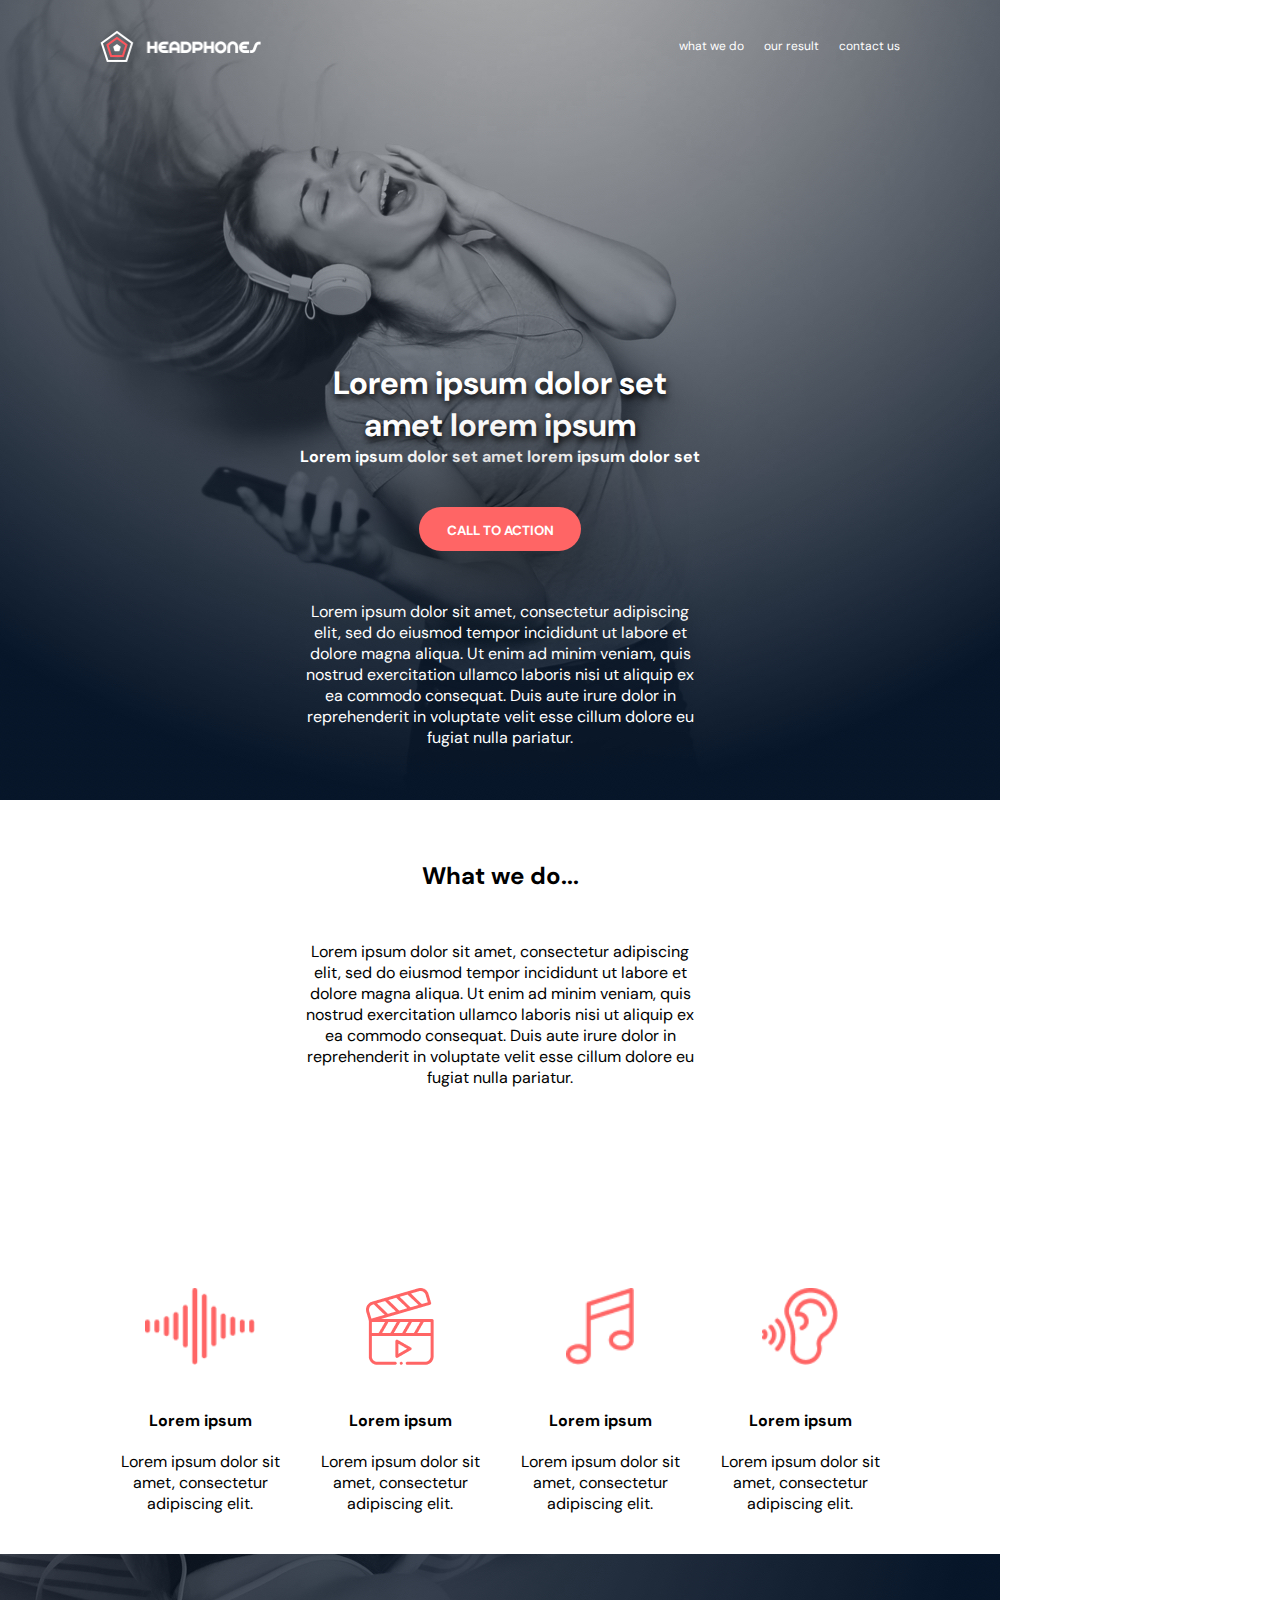
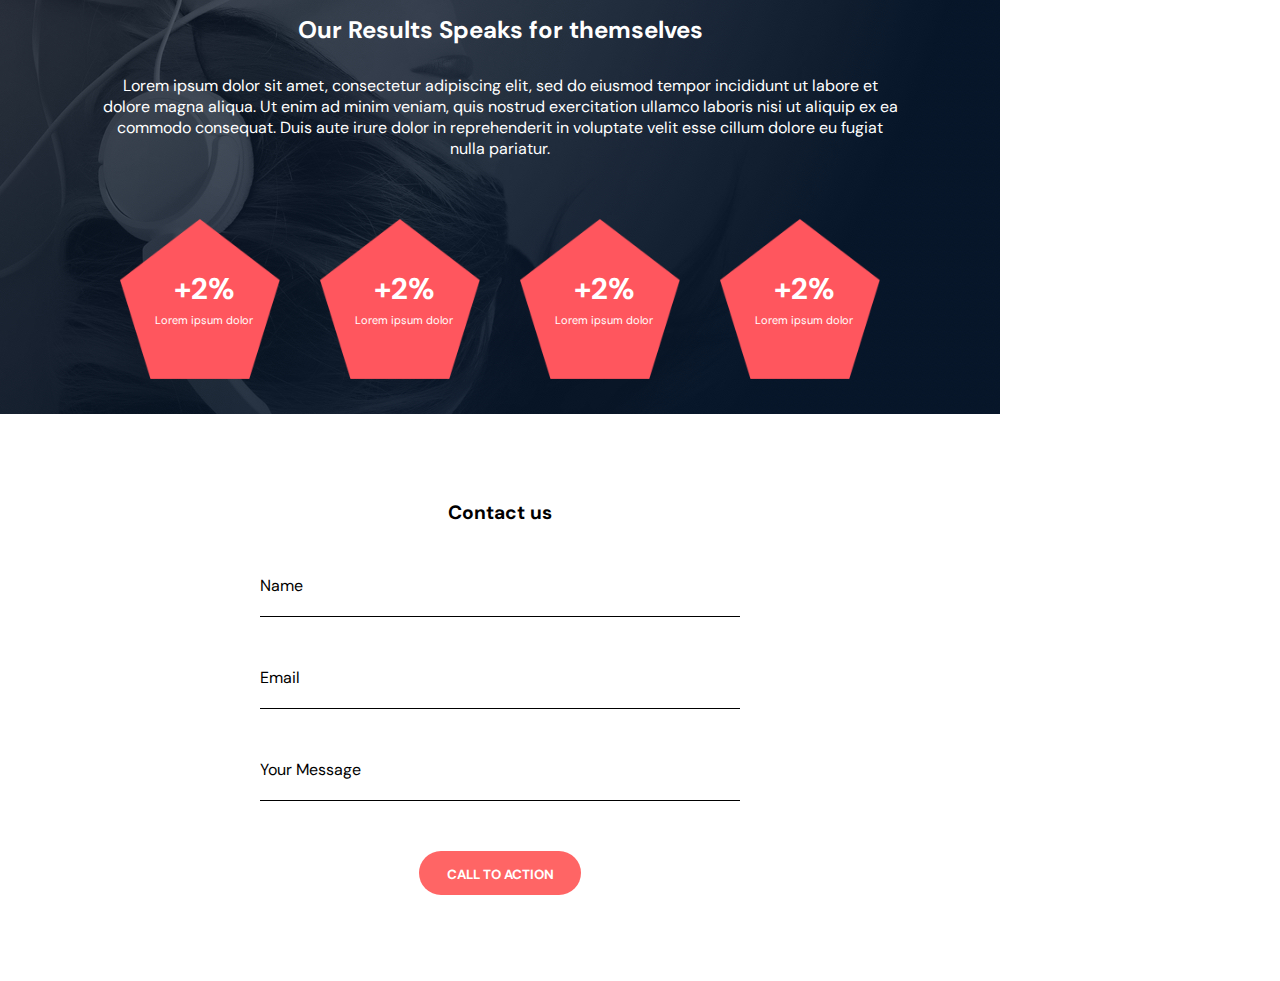
==== headphones/index.html @ e4cb39d5 "headphones" ====
<!DOCTYPE html>
<html lang="en">
  <head>
    <meta charset="UTF-8" />
    <meta name="viewport" content="width=device-width, initial-scale=1.0" />
    <title>Build from Scratch</title>
    <link rel="preconnect" href="https://fonts.googleapis.com" />
    <link rel="preconnect" href="https://fonts.gstatic.com" crossorigin />
    <link
      href="https://fonts.googleapis.com/css2?family=DM+Sans:ital,opsz,wght@0,9..40,100..1000;1,9..40,100..1000&display=swap"
      rel="stylesheet"
    />
    <link rel="stylesheet" href="styles.css" />
  </head>
  <body>
    <main>
      <section class="firstsection">
        <header>
          <nav>
            <img src="images/logo_headphones.png" alt="" />
            <a href="#" id="firsta">what we do</a>
            <a href="#">our result</a>
            <a href="#">contact us</a>
          </nav>
        </header>
        <div>
          <h2>Lorem ipsum dolor set amet lorem ipsum</h2>
          <h3>Lorem ipsum dolor set amet lorem ipsum dolor set</h3>
          <button>call to Action</button>
          <article>
            Lorem ipsum dolor sit amet, consectetur adipiscing elit, sed do
            eiusmod tempor incididunt ut labore et dolore magna aliqua. Ut enim
            ad minim veniam, quis nostrud exercitation ullamco laboris nisi ut
            aliquip ex ea commodo consequat. Duis aute irure dolor in
            reprehenderit in voluptate velit esse cillum dolore eu fugiat nulla
            pariatur.
          </article>
        </div>
      </section>
      <section class="secondsection">
        <div class="secondone">
          <h2>What we do...</h2>
          <article>
            Lorem ipsum dolor sit amet, consectetur adipiscing elit, sed do
            eiusmod tempor incididunt ut labore et dolore magna aliqua. Ut enim
            ad minim veniam, quis nostrud exercitation ullamco laboris nisi ut
            aliquip ex ea commodo consequat. Duis aute irure dolor in
            reprehenderit in voluptate velit esse cillum dolore eu fugiat nulla
            pariatur.
          </article>
        </div>
        <div class="second2div">
          <div>
            <img src="images/sound-frecuency.png" alt="" />
            <h4>Lorem ipsum</h4>
            <div>Lorem ipsum dolor sit amet, consectetur adipiscing elit.</div>
          </div>
          <div>
            <img src="images/video.png" alt="" />
            <h4>Lorem ipsum</h4>
            <div>Lorem ipsum dolor sit amet, consectetur adipiscing elit.</div>
          </div>
          <div>
            <img src="images/music.png" alt="" />
            <h4>Lorem ipsum</h4>
            <div>Lorem ipsum dolor sit amet, consectetur adipiscing elit.</div>
          </div>
          <div>
            <img src="images/hearing.png" alt="" />
            <h4>Lorem ipsum</h4>
            <div>Lorem ipsum dolor sit amet, consectetur adipiscing elit.</div>
          </div>
        </div>
      </section>
      <section class="polysection">
        <h2>Our Results Speaks for themselves</h2>
        <div>
          Lorem ipsum dolor sit amet, consectetur adipiscing elit, sed do
          eiusmod tempor incididunt ut labore et dolore magna aliqua. Ut enim ad
          minim veniam, quis nostrud exercitation ullamco laboris nisi ut
          aliquip ex ea commodo consequat. Duis aute irure dolor in
          reprehenderit in voluptate velit esse cillum dolore eu fugiat nulla
          pariatur.
        </div>

        <div class="polydiv">
          <div class="imagew">
            <img src="images/pentagone.png" alt="" />
            <div class="such">
              <p>+2%</p>
              <span>Lorem ipsum dolor</span>
            </div>
          </div>
          <div class="imagew">
            <img src="images/pentagone.png" alt="" />
            <div class="such">
              <!-- <img src="images/2.png" alt="" class="pletter" /> -->
              <p>+2%</p>
              <span>Lorem ipsum dolor</span>
            </div>
          </div>
          <div class="imagew">
            <img src="images/pentagone.png" alt="" />
            <div class="such">
              <!-- <img src="images/2.png" alt="" class="pletter" /> -->
              <p>+2%</p>

              <span>Lorem ipsum dolor</span>
            </div>
          </div>
          <div class="imagew">
            <img src="images/pentagone.png" alt="" />
            <div class="such">
              <!-- <img src="images/2.png" alt="" class="pletter" /> -->
              <p>+2%</p>

              <span>Lorem ipsum dolor</span>
            </div>
          </div>
        </div>
      </section>
      <section class="FormSection">
        <form action="">
          <h3>Contact us</h3>
          <div>
            <label for="names">Name</label>
            <input type="text" name="" id="names" />
          </div>
          <div>
            <label for="email">Email</label> <br />
            <input type="text" name="" id="email" />
          </div>
          <div>
            <label for="message">Your Message</label>
            <input type="text" name="" id="message" />
          </div>
          <div id="btndiv">
            <button>Call to action</button>
          </div>
        </form>
      </section>
    </main>
    <footer></footer>
  </body>
</html>
---- headphones/styles.css ----
*,
*::before,
*::after {
  padding: 0px;
  margin: 0px;
  box-sizing: border-box;
  font-family: DM Sans;
}

@font-face {
  font-family: SourceSansPro-Bold;
  src: url(/source-sans-pro/SourceSansPro-Bold.otf);
}

@font-face {
  font-family: SourceSansPro-Bold;
  src: url(/source-sans-pro/SourceSansPro-Regular.otf);
}

:root {
  --fontcolor: #fff;
  --itemcolor: #ff6565;
}

button:hover, :active {
  opacity: 0.9;
}
a:hover,
:active {
  color: #ff6565;
}
main{
  max-width: 1000px;
}

@media screen and (max-width=1000px) {
  
}

@media screen and (max-width=480px) {
  
}

.firstsection {
  background-image: url("images/headphones_hero_1.jpg");
  background-repeat: no-repeat;
  background-position: center;
  display: flex;
  flex-direction: column;
  text-align: center;
  color: var(--fontcolor);
  padding: 3% 10%;
  height: 800px;
}

nav {
  display: flex;
  align-items: center;
  gap: 20px;
  font-size: 12px;
  font-family: DM Sans;
}
nav a {
  text-decoration: none;
  color: var(--fontcolor);
}
nav img {
  height: 32px;
  width: 161px;
}
#firsta {
  margin-left: auto;
}
header {
  margin-bottom: 300px;
}
header + div > h2 {
  text-shadow: black 1px 4px 7px;
  font-size: 32px;
}
header + div > h3 {
  font-size: 16px;
  margin-bottom: 40px;
}
header + div {
  padding: 0 200px;
}
button {
  width: 162px;
  height: 44px;
  border-radius: 90px;
  background-color: var(--itemcolor);
  /* font-size: 14px; */
  font-weight: bold;
  color: white;
  text-transform: uppercase;
  padding: 15px;
  border-style: none;
  box-shadow: black 1px 1px 100px;
}

article {
  margin-top: 50px;
  font-size: 16px;
}

.secondsection {
  padding: 1% 10%;
  margin-bottom: 30px;
}

.secondone {
  display: flex;
  flex-direction: column;
  text-align: center;
  margin-top: 50px;
  padding: 0 200px;
}
.second2div {
  display: flex;
  flex-direction: row;
  margin-top: 200px;
  text-align: center;
}
.second2div img {
  height: 76.8px;
  margin-bottom: 40px;
}

.second2div h4 {
  margin-bottom: 20px;
}

.polysection {
  background-image: url("images/headphones_hero_2.jpg");
  background-repeat: no-repeat;
  background-position: center;
  color: var(--fontcolor);
  display: flex;
  flex-direction: column;
  text-align: center;
  /* height: 650px; */
  padding: 3% 10%;
}
img[src="images/pentagone.png"] {
  height: 160px;
  width: 160px;
}
.imagew {
  position: relative;
}
.polydiv {
  display: flex;
  justify-content: space-around;
  margin-top: 60px;
}
/* .pletter {
  color: white;
} */
.such {
  border: solid blac 2px;
  position: absolute;
  top: 50px;
  left: 35px;
}

p {
  font-size: 30px;
  color: white;
  font-weight: bold;
}

span {
  font-size: 11px;
  color: white;
}
.polysection > h2 {
  margin: 30px 0px;
}
input[type="Text"] {
  border: none;
  border-bottom: 1px solid black;
  width: 100%;
}
.FormSection {
  padding: 3% 10%;
}
form {
  display: flex;
  flex-direction: column;
  /* border: 1px solid black; */
  gap: 50px;
  padding: 7% 20%;
}
form h3 {
  text-align: center;
  font-size: larger;
}
#btndiv {
  text-align: center;
}
#btndiv button {
  box-shadow: none;
}
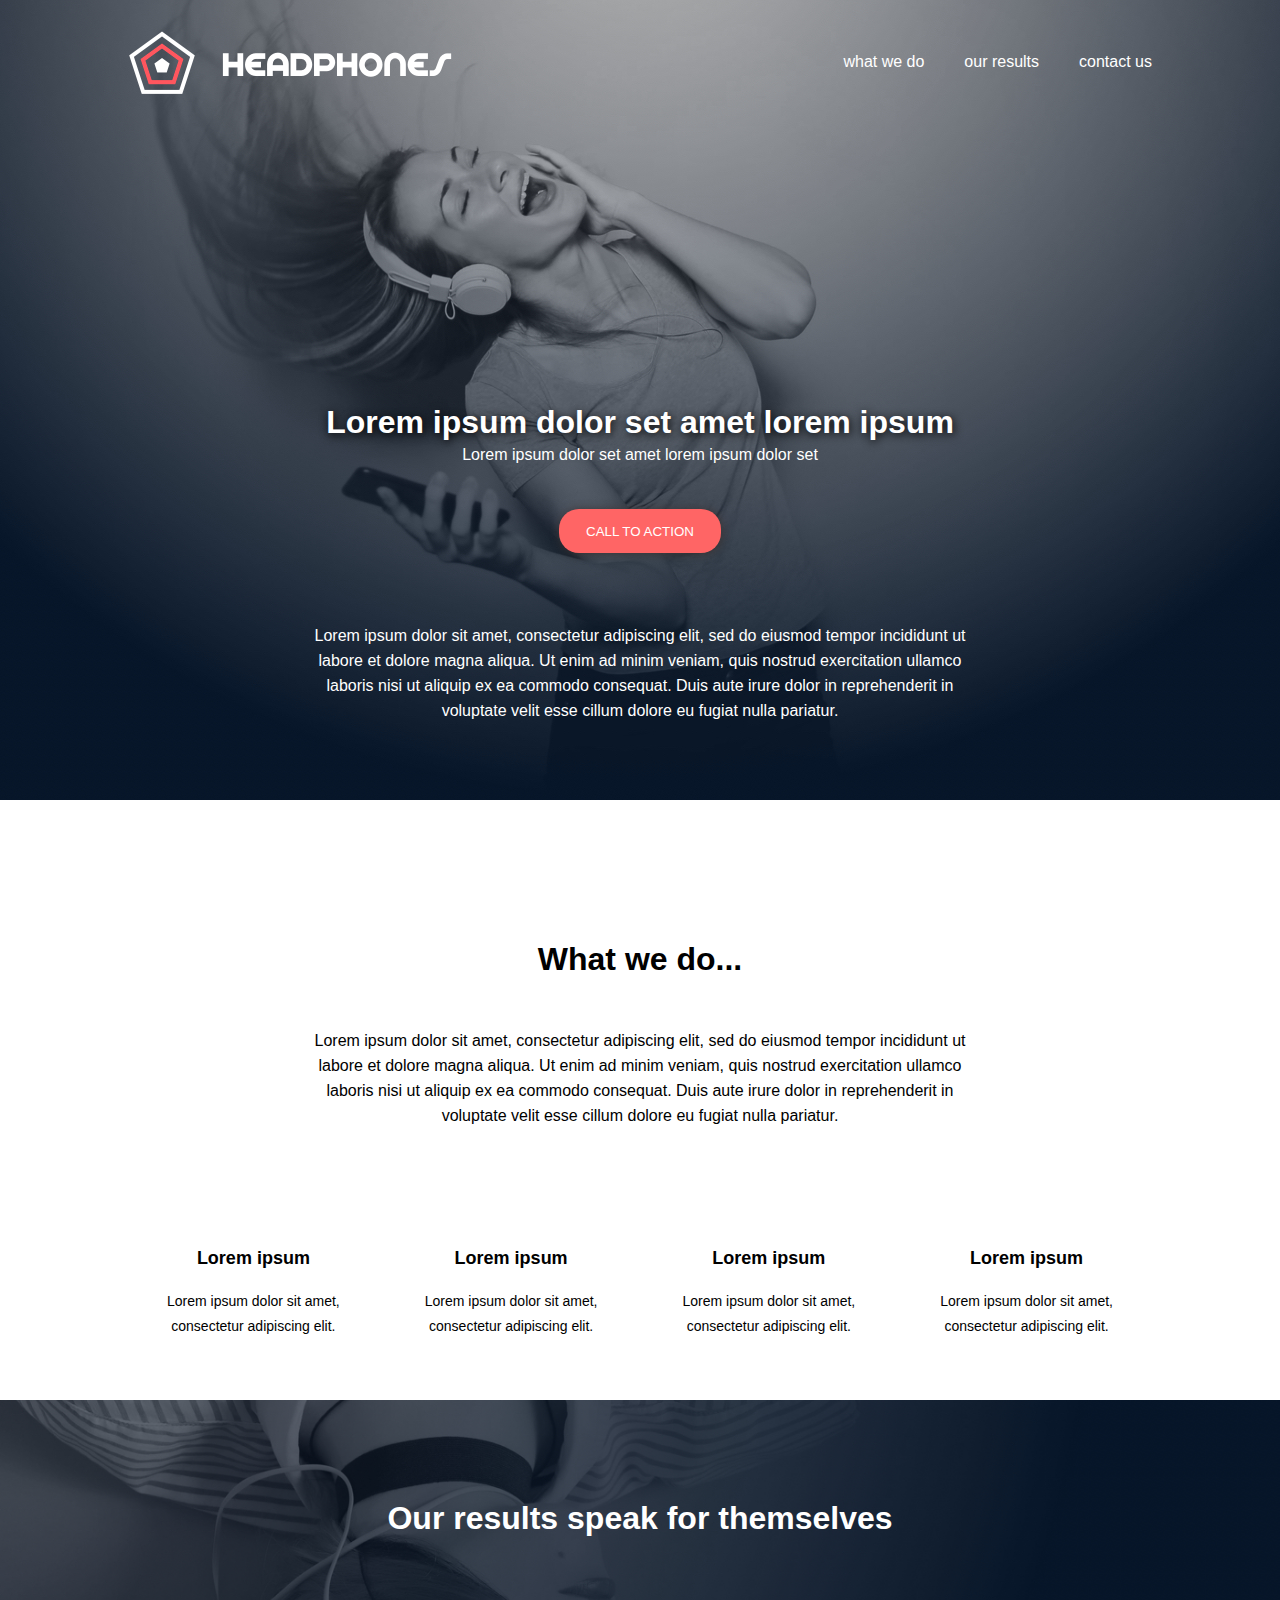
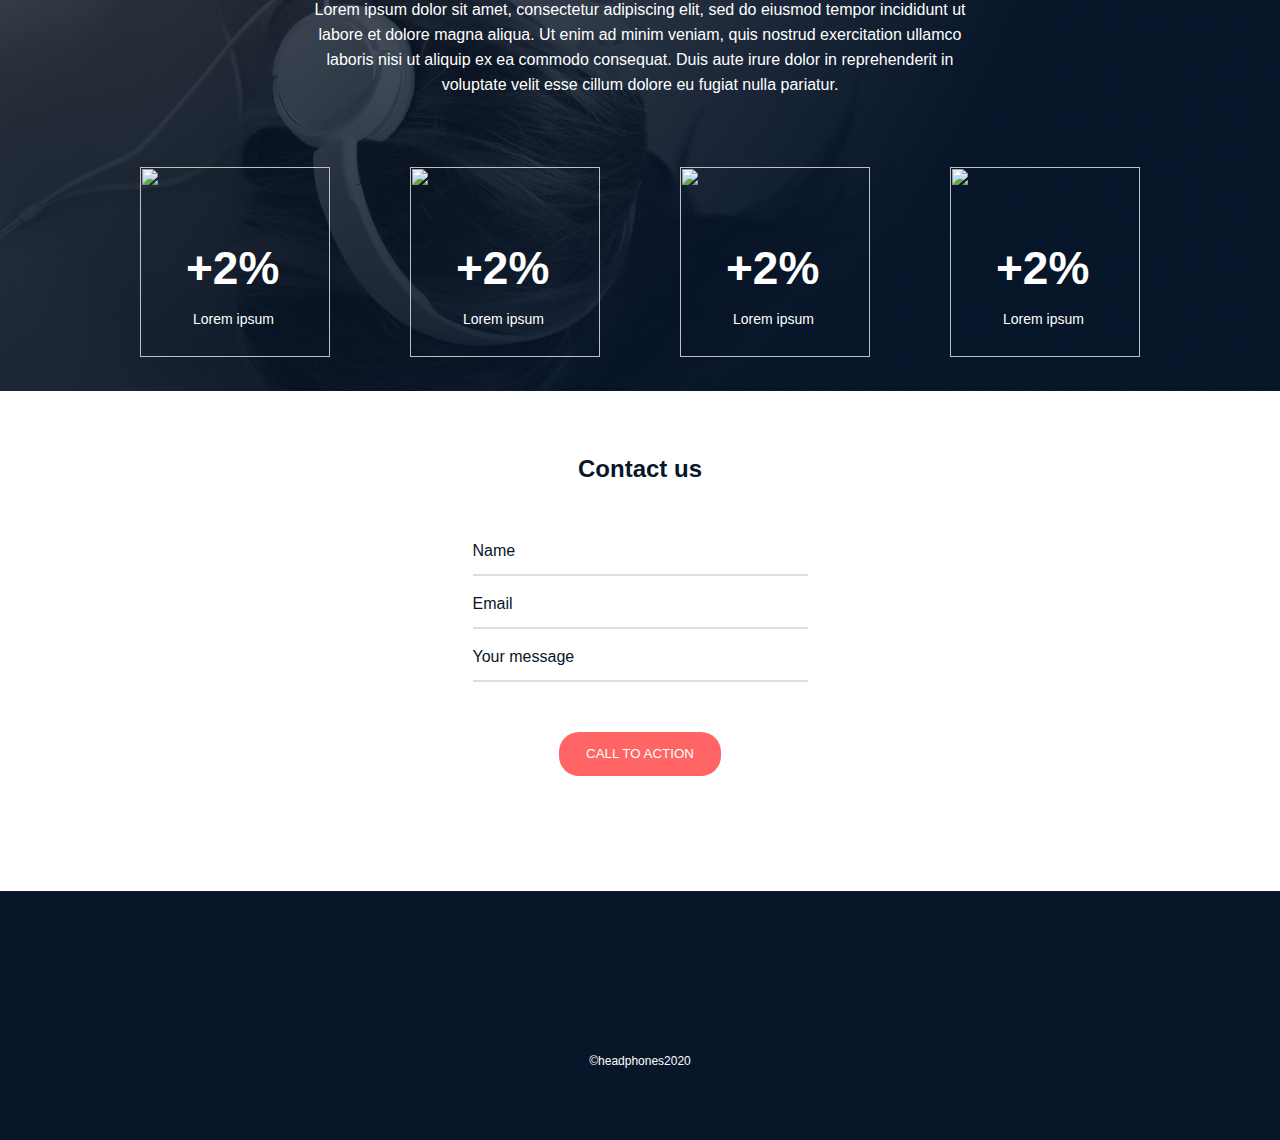
==== commit c7e354df: "Section 1" ====
--- a/headphones/index.html
+++ b/headphones/index.html
@@ -1,145 +1,123 @@
 <!DOCTYPE html>
 <html lang="en">
-  <head>
-    <meta charset="UTF-8" />
-    <meta name="viewport" content="width=device-width, initial-scale=1.0" />
-    <title>Build from Scratch</title>
-    <link rel="preconnect" href="https://fonts.googleapis.com" />
-    <link rel="preconnect" href="https://fonts.gstatic.com" crossorigin />
-    <link
-      href="https://fonts.googleapis.com/css2?family=DM+Sans:ital,opsz,wght@0,9..40,100..1000;1,9..40,100..1000&display=swap"
-      rel="stylesheet"
-    />
-    <link rel="stylesheet" href="styles.css" />
-  </head>
-  <body>
+<head>
+    <meta charset="UTF-8">
+    <meta name="viewport" content="width=device-width, initial-scale=1.0">
+    <title>Document</title>
+    <link rel="stylesheet" href="https://cdnjs.cloudflare.com/ajax/libs/font-awesome/6.6.0/css/all.min.css" integrity="sha512-Kc323vGBEqzTmouAECnVceyQqyqdsSiqLQISBL29aUW4U/M7pSPA/gEUZQqv1cwx4OnYxTxve5UMg5GT6L4JJg==" crossorigin="anonymous" referrerpolicy="no-referrer" />
+    <link rel="stylesheet" href="./styles.css">
+</head>
+<body>
     <main>
-      <section class="firstsection">
-        <header>
-          <nav>
-            <img src="images/logo_headphones.png" alt="" />
-            <a href="#" id="firsta">what we do</a>
-            <a href="#">our result</a>
-            <a href="#">contact us</a>
-          </nav>
-        </header>
-        <div>
-          <h2>Lorem ipsum dolor set amet lorem ipsum</h2>
-          <h3>Lorem ipsum dolor set amet lorem ipsum dolor set</h3>
-          <button>call to Action</button>
-          <article>
-            Lorem ipsum dolor sit amet, consectetur adipiscing elit, sed do
-            eiusmod tempor incididunt ut labore et dolore magna aliqua. Ut enim
-            ad minim veniam, quis nostrud exercitation ullamco laboris nisi ut
-            aliquip ex ea commodo consequat. Duis aute irure dolor in
-            reprehenderit in voluptate velit esse cillum dolore eu fugiat nulla
-            pariatur.
-          </article>
-        </div>
-      </section>
-      <section class="secondsection">
-        <div class="secondone">
-          <h2>What we do...</h2>
-          <article>
-            Lorem ipsum dolor sit amet, consectetur adipiscing elit, sed do
-            eiusmod tempor incididunt ut labore et dolore magna aliqua. Ut enim
-            ad minim veniam, quis nostrud exercitation ullamco laboris nisi ut
-            aliquip ex ea commodo consequat. Duis aute irure dolor in
-            reprehenderit in voluptate velit esse cillum dolore eu fugiat nulla
-            pariatur.
-          </article>
-        </div>
-        <div class="second2div">
-          <div>
-            <img src="images/sound-frecuency.png" alt="" />
-            <h4>Lorem ipsum</h4>
-            <div>Lorem ipsum dolor sit amet, consectetur adipiscing elit.</div>
-          </div>
-          <div>
-            <img src="images/video.png" alt="" />
-            <h4>Lorem ipsum</h4>
-            <div>Lorem ipsum dolor sit amet, consectetur adipiscing elit.</div>
-          </div>
-          <div>
-            <img src="images/music.png" alt="" />
-            <h4>Lorem ipsum</h4>
-            <div>Lorem ipsum dolor sit amet, consectetur adipiscing elit.</div>
-          </div>
-          <div>
-            <img src="images/hearing.png" alt="" />
-            <h4>Lorem ipsum</h4>
-            <div>Lorem ipsum dolor sit amet, consectetur adipiscing elit.</div>
-          </div>
-        </div>
-      </section>
-      <section class="polysection">
-        <h2>Our Results Speaks for themselves</h2>
-        <div>
-          Lorem ipsum dolor sit amet, consectetur adipiscing elit, sed do
-          eiusmod tempor incididunt ut labore et dolore magna aliqua. Ut enim ad
-          minim veniam, quis nostrud exercitation ullamco laboris nisi ut
-          aliquip ex ea commodo consequat. Duis aute irure dolor in
-          reprehenderit in voluptate velit esse cillum dolore eu fugiat nulla
-          pariatur.
-        </div>
-
-        <div class="polydiv">
-          <div class="imagew">
-            <img src="images/pentagone.png" alt="" />
-            <div class="such">
-              <p>+2%</p>
-              <span>Lorem ipsum dolor</span>
+        <section class="first">
+             <nav class="navLink">
+                <img src="./images/logo_headphones.png" alt="logo">
+                <a href="#" style="margin-left: auto;">what we do</a>
+                <a href="#">our results</a>
+                <a href="#">contact us</a>
+            </nav>
+            <article>
+                <h1>Lorem ipsum dolor set amet lorem ipsum</h1>
+                <p>Lorem ipsum dolor set amet lorem ipsum dolor set</p>
+                <button>CALL TO ACTION</button>
+                <p>Lorem ipsum dolor sit amet, consectetur adipiscing elit, sed do eiusmod tempor incididunt ut 
+                    <br>labore et dolore magna aliqua. Ut enim ad minim veniam, quis nostrud exercitation ullamco
+                    <br> laboris nisi ut aliquip ex ea commodo consequat. Duis aute irure dolor in reprehenderit in 
+                    <br>voluptate velit esse cillum dolore eu fugiat nulla pariatur.
+                </p>
+            </article>
+        </section>
+        <section class="second">
+            <h1>What we do...</h1>
+            <p>Lorem ipsum dolor sit amet, consectetur adipiscing elit, sed do eiusmod tempor incididunt ut 
+                <br>labore et dolore magna aliqua. Ut enim ad minim veniam, quis nostrud exercitation ullamco
+                <br> laboris nisi ut aliquip ex ea commodo consequat. Duis aute irure dolor in reprehenderit in 
+                <br>voluptate velit esse cillum dolore eu fugiat nulla pariatur.
+            </p>
+            <div class="container">
+                <div>
+                    <img src="./assets/sound-frecuency.jpg" alt="">
+                    <h2>Lorem ipsum</h2>
+                    <p>Lorem ipsum dolor sit amet, <br>
+                        consectetur adipiscing elit.</p>
+                </div>
+                <div>
+                    <img src="./assets/video.jpg" alt="">
+                    <h2>Lorem ipsum</h2>
+                    <p>Lorem ipsum dolor sit amet,<br>
+                         consectetur adipiscing elit.</p>
+                </div>
+                <div>
+                    <img src="./assets/music.jpg" alt="">
+                    <h2>Lorem ipsum</h2>
+                    <p>Lorem ipsum dolor sit amet, <br>
+                        consectetur adipiscing elit.</p>
+                </div>
+                <div>
+                    <img src="./assets/hearing.jpg" alt="">
+                    <h2>Lorem ipsum</h2>
+                    <p>Lorem ipsum dolor sit amet, <br>
+                        consectetur adipiscing elit.</p>
+                </div>
             </div>
-          </div>
-          <div class="imagew">
-            <img src="images/pentagone.png" alt="" />
-            <div class="such">
-              <!-- <img src="images/2.png" alt="" class="pletter" /> -->
-              <p>+2%</p>
-              <span>Lorem ipsum dolor</span>
+        </section>
+        <section class="third">
+            <h1>Our results speak for themselves</h1>
+            <p>Lorem ipsum dolor sit amet, consectetur adipiscing elit, sed do eiusmod tempor incididunt ut 
+                <br>labore et dolore magna aliqua. Ut enim ad minim veniam, quis nostrud exercitation ullamco
+                <br> laboris nisi ut aliquip ex ea commodo consequat. Duis aute irure dolor in reprehenderit in 
+                <br>voluptate velit esse cillum dolore eu fugiat nulla pariatur.
+            </p>
+            <div class="container_2">
+                <div class="polygon">
+                    <img src="./assets/pentagone.png" alt="">
+                    <div class="innerText"><p>+2%</p></div>
+                    <div class="innerText2"><p>Lorem ipsum </p></div>
+                </div>
+                <div class="polygon">
+                    <img src="./assets/pentagone.png" alt="">
+                    <div class="innerText"><p>+2%</p></div>
+                    <div class="innerText2"><p>Lorem ipsum </p></div>
+                </div>
+                <div class="polygon">
+                    <img src="./assets/pentagone.png" alt="">
+                    <div class="innerText"><p>+2%</p></div>
+                    <div class="innerText2"><p>Lorem ipsum </p></div>
+                </div>
+                <div class="polygon">
+                    <img src="./assets/pentagone.png" alt="">
+                    <div class="innerText"><p>+2%</p></div>
+                    <div class="innerText2"><p>Lorem ipsum </p></div>
+                </div>
             </div>
-          </div>
-          <div class="imagew">
-            <img src="images/pentagone.png" alt="" />
-            <div class="such">
-              <!-- <img src="images/2.png" alt="" class="pletter" /> -->
-              <p>+2%</p>
-
-              <span>Lorem ipsum dolor</span>
-            </div>
-          </div>
-          <div class="imagew">
-            <img src="images/pentagone.png" alt="" />
-            <div class="such">
-              <!-- <img src="images/2.png" alt="" class="pletter" /> -->
-              <p>+2%</p>
-
-              <span>Lorem ipsum dolor</span>
-            </div>
-          </div>
-        </div>
-      </section>
-      <section class="FormSection">
-        <form action="">
-          <h3>Contact us</h3>
-          <div>
-            <label for="names">Name</label>
-            <input type="text" name="" id="names" />
-          </div>
-          <div>
-            <label for="email">Email</label> <br />
-            <input type="text" name="" id="email" />
-          </div>
-          <div>
-            <label for="message">Your Message</label>
-            <input type="text" name="" id="message" />
-          </div>
-          <div id="btndiv">
-            <button>Call to action</button>
-          </div>
-        </form>
-      </section>
+        </section>
+        <section class="fourth">
+            <form action="#">
+                <h2>Contact us</h2>
+                <div>
+                    <label for="text">Name</label>
+                    <input type="text" name="text" id="text">
+                </div>
+                <div>
+                    <label for="email">Email</label>
+                    <input type="email" name="email" id="email">
+                </div>
+                <div>
+                    <label for="msg">Your message</label>
+                    <input type="text" name="msg" id="msg">
+                </div>
+                <button>CALL TO ACTION</button>
+            </form>
+        </section>
     </main>
-    <footer></footer>
-  </body>
-</html>
+    <footer>
+        <nav>
+            <img src="./assets/HEAdPHONEs.png" alt="">
+            <i class="fa-brands fa-twitter" style="margin-left: auto;"></i>
+            <i class="fa-brands fa-facebook"></i>
+            <i class="fa-brands fa-instagram"></i>
+        </nav>
+        <p>&#169headphones2020</p>
+    </footer>
+</body>
+</html>--- a/headphones/styles.css
+++ b/headphones/styles.css
@@ -1,206 +1,246 @@
-*,
-*::before,
-*::after {
-  padding: 0px;
-  margin: 0px;
+*{
+  margin: 0;
+  padding: 0;
   box-sizing: border-box;
-  font-family: DM Sans;
-}
-
-@font-face {
-  font-family: SourceSansPro-Bold;
-  src: url(/source-sans-pro/SourceSansPro-Bold.otf);
-}
-
-@font-face {
-  font-family: SourceSansPro-Bold;
-  src: url(/source-sans-pro/SourceSansPro-Regular.otf);
-}
-
-:root {
-  --fontcolor: #fff;
-  --itemcolor: #ff6565;
-}
-
-button:hover, :active {
-  opacity: 0.9;
-}
-a:hover,
-:active {
-  color: #ff6565;
-}
-main{
-  max-width: 1000px;
-}
-
-@media screen and (max-width=1000px) {
-  
-}
-
-@media screen and (max-width=480px) {
-  
-}
-
-.firstsection {
-  background-image: url("images/headphones_hero_1.jpg");
-  background-repeat: no-repeat;
-  background-position: center;
-  display: flex;
-  flex-direction: column;
-  text-align: center;
-  color: var(--fontcolor);
-  padding: 3% 10%;
+  font-family: sans-serif;
+  text-decoration: none;
+}
+:root{
+  --white: #ffffff;
+  --orange: #FF6565;
+  --black: #071629;
+}
+
+body main .first{
+  background: url(./images/headphones_hero_1.jpg) no-repeat center;
+  background-size: cover;
   height: 800px;
-}
-
-nav {
-  display: flex;
-  align-items: center;
-  gap: 20px;
-  font-size: 12px;
-  font-family: DM Sans;
-}
-nav a {
-  text-decoration: none;
-  color: var(--fontcolor);
-}
-nav img {
-  height: 32px;
-  width: 161px;
-}
-#firsta {
-  margin-left: auto;
-}
-header {
-  margin-bottom: 300px;
-}
-header + div > h2 {
-  text-shadow: black 1px 4px 7px;
+  /* width: 100%; */
+  color: var(--white);
+}
+.navLink{
+  margin: auto;
+  width: 80%;
+  padding-top: 30px;
+  margin-bottom: 100px;
+  display: flex;
+  align-items: center;
+  gap: 40px;
+}
+.navLink > a{
+  color: var(--white);
+}
+.first article{
+  display: flex;
+  flex-direction: column;
+  justify-content: center;
+  align-items: center;
+}
+article h1{
+  margin-top: 210px;
   font-size: 32px;
-}
-header + div > h3 {
-  font-size: 16px;
-  margin-bottom: 40px;
-}
-header + div {
-  padding: 0 200px;
-}
-button {
+  text-shadow: 1px 2px 10px black;
+}
+article h1 + p{
+  margin-top: 5px;
+  font-size: 16px ;
+}
+.first article button{
+  margin-top: 45px;
+  height: 44px;
   width: 162px;
-  height: 44px;
-  border-radius: 90px;
-  background-color: var(--itemcolor);
-  /* font-size: 14px; */
-  font-weight: bold;
-  color: white;
-  text-transform: uppercase;
-  padding: 15px;
-  border-style: none;
-  box-shadow: black 1px 1px 100px;
-}
-
-article {
+  background-color: var(--orange);
+  color: var(--white);
+  border-radius: 20px;
+  padding: 10px;
+  border: none;
+  box-shadow: 1px 1px 10px rgb(58, 51, 51);
+}
+button + p{
+  margin-top: 70px;
+  text-align: center;
+  font-size: 16px ;
+  line-height: 25px;
+
+}
+main .second{
+  height: 600px;
+  background-color: var(--white);
+  display: flex;
+  flex-direction: column;
+  align-items: center;
+  justify-content: center;
+}
+.second h1{
+  margin-top: 80px;
+  font-size: 32px;
+}
+.second > p{
   margin-top: 50px;
   font-size: 16px;
-}
-
-.secondsection {
-  padding: 1% 10%;
+  text-align: center;
+  line-height: 25px;
+}
+.second .container{
+  /* width: 90%; */
+  margin-top: 100px;
+  padding: 0 20px;
+  display: flex;
+  align-items: center;
+  justify-content: center;
+  gap: 85px;
+}
+.second .container div{
+  display: flex;
+  flex-direction: column;
+  justify-content: center;
+  align-items: center;
+}
+.second .container div h2{
+  font-size: 18px;
+  margin: 20px 0px;
+}
+.second .container div p{
+  font-size: 14px;
+  text-align: center;
+  line-height: 25px;
+}
+main .third{
+  /* height: 650px; */
+  background: url(./images/headphones_hero_2.jpg) no-repeat center;
+  background-size: cover;
+  display: flex;
+  flex-direction: column;
+  justify-content: center;
+  align-items: center;
+  color: var(--white);
+}
+
+.polygon > img{
+  height: 190px;
+  width: 190px;
+}
+.polygon > div > img{
+  height: 30px;
+  width: 89px;
+}
+.third > h1{
+  margin-top: 100px;
+  font-size: 32px;
+}
+.third p{
+  margin-top: 60px;
+  text-align: center;
+  line-height: 25px;
+}
+.third .container_2{
+  margin-top: 70px;
+  display: flex;
+  flex-wrap: wrap;
+  align-items: center;
+  justify-content: center;
+  gap: 80px;
+  
+}
+.third .container_2 .polygon{
+  position: relative;
   margin-bottom: 30px;
 }
-
-.secondone {
-  display: flex;
-  flex-direction: column;
-  text-align: center;
-  margin-top: 50px;
-  padding: 0 200px;
-}
-.second2div {
-  display: flex;
-  flex-direction: row;
-  margin-top: 200px;
-  text-align: center;
-}
-.second2div img {
-  height: 76.8px;
-  margin-bottom: 40px;
-}
-
-.second2div h4 {
-  margin-bottom: 20px;
-}
-
-.polysection {
-  background-image: url("images/headphones_hero_2.jpg");
-  background-repeat: no-repeat;
-  background-position: center;
-  color: var(--fontcolor);
-  display: flex;
-  flex-direction: column;
-  text-align: center;
-  /* height: 650px; */
-  padding: 3% 10%;
-}
-img[src="images/pentagone.png"] {
-  height: 160px;
-  width: 160px;
-}
-.imagew {
-  position: relative;
-}
-.polydiv {
-  display: flex;
-  justify-content: space-around;
-  margin-top: 60px;
-}
-/* .pletter {
-  color: white;
+/* .container_2 .polygon img + div{
+  position: absolute;
+
 } */
-.such {
-  border: solid blac 2px;
+.container_2 .polygon .innerText > p{
   position: absolute;
-  top: 50px;
-  left: 35px;
-}
-
-p {
-  font-size: 30px;
-  color: white;
+  font-size: 46px;
   font-weight: bold;
-}
-
-span {
-  font-size: 11px;
-  color: white;
-}
-.polysection > h2 {
-  margin: 30px 0px;
-}
-input[type="Text"] {
-  border: none;
-  border-bottom: 1px solid black;
+  bottom: 80px;
+  left: 46px;
+}
+.container_2 .polygon .innerText2 > p{
+  position: absolute;
+  font-size: 14px;
+  font-weight: lighter;
+  top: 80px;
+  left: 53px;
+}
+.fourth{
+  height: 500px;
+  display: flex;
+  justify-content: center;
+  align-items: center;
+
+}
+.fourth form{
+  height: 373px;
+  width: 335px;
+  display: flex;
+  flex-direction: column;
+  /* outline: dotted; */
+}
+.fourth form h2{
+  color: var(--black);
+  text-align: center;
+  margin-bottom: 50px;
+}
+.fourth form div{
+  display: flex;
+  flex-direction: column;
+  color: var(--black);
+  line-height: 16px;
+  margin: 10px 0;
+}
+.fourth form div input{
+  border-style: none;
+  border: none;
+  border-bottom: 2px solid rgb(226, 221, 221);
+  padding:0 10px;
+}
+.fourth form div input:active{
+  border: none;
+  border-width: 0px;
+  border-style: none;
+}
+.fourth form button{
+  height: 44px;
+  width: 162px;
+  background-color: var(--orange);
+  color: var(--white);
+  border-radius: 20px;
+  padding: 10px;
+  border: none;
+  margin: auto;
+  margin-top: 40px;
+}
+footer{
+  height: 249px;
   width: 100%;
-}
-.FormSection {
-  padding: 3% 10%;
-}
-form {
-  display: flex;
-  flex-direction: column;
-  /* border: 1px solid black; */
-  gap: 50px;
-  padding: 7% 20%;
-}
-form h3 {
-  text-align: center;
-  font-size: larger;
-}
-#btndiv {
-  text-align: center;
-}
-#btndiv button {
-  box-shadow: none;
-}
-
-
+  background-color: var(--black);
+  display: flex;
+  flex-direction: column;
+  align-items: center;
+  justify-content: center;
+}
+footer nav{
+  display: flex;
+  width: 80%;
+  align-items: center;
+  justify-content: center;
+  /* outline: dotted; */
+  gap: 10px;
+}
+i{
+  /* height: 30px; */
+  /* width: 30px; */
+  font-size: 20px;
+  background-color: white;
+  border-radius: 50%;
+  cursor: pointer;
+}
+footer p{
+  color: var(--white);
+  font-size: 12px;
+  font-weight: 400px;
+  text-align: center;
+  margin-top: 90px;
+}